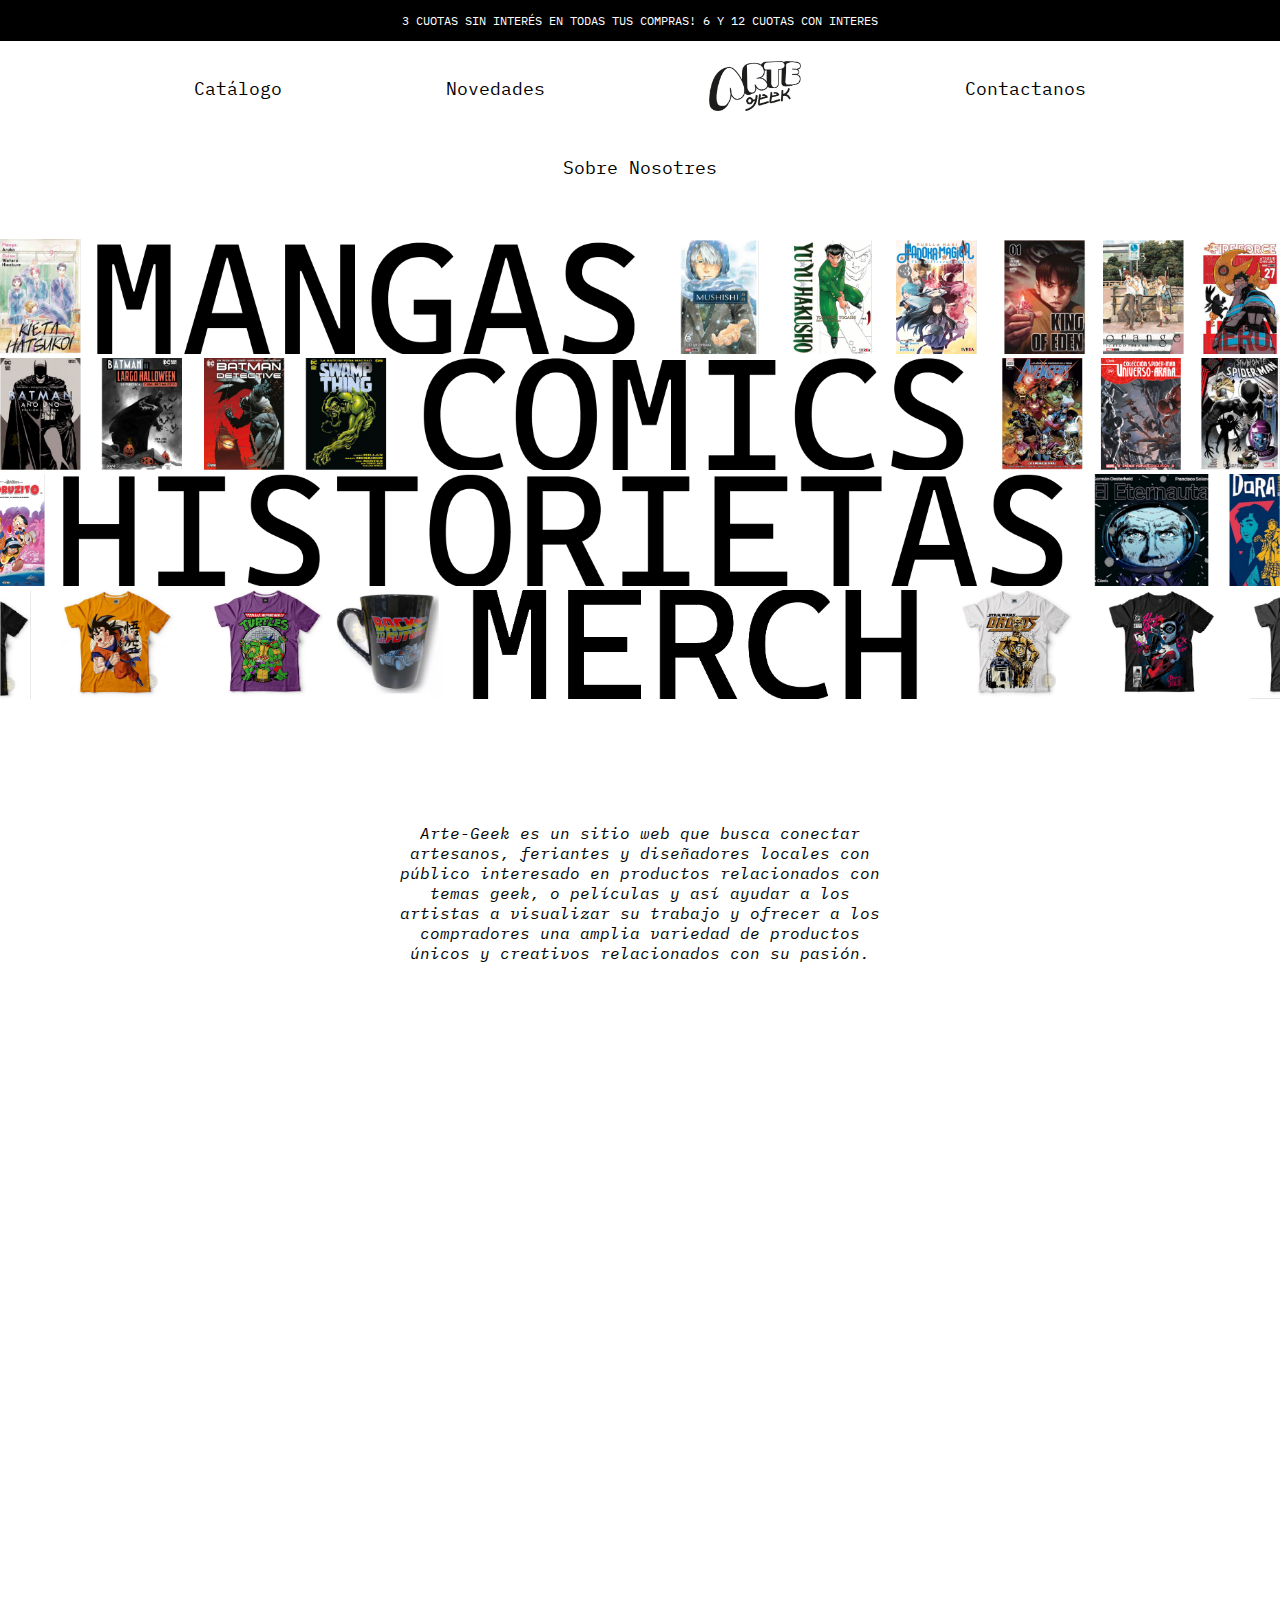
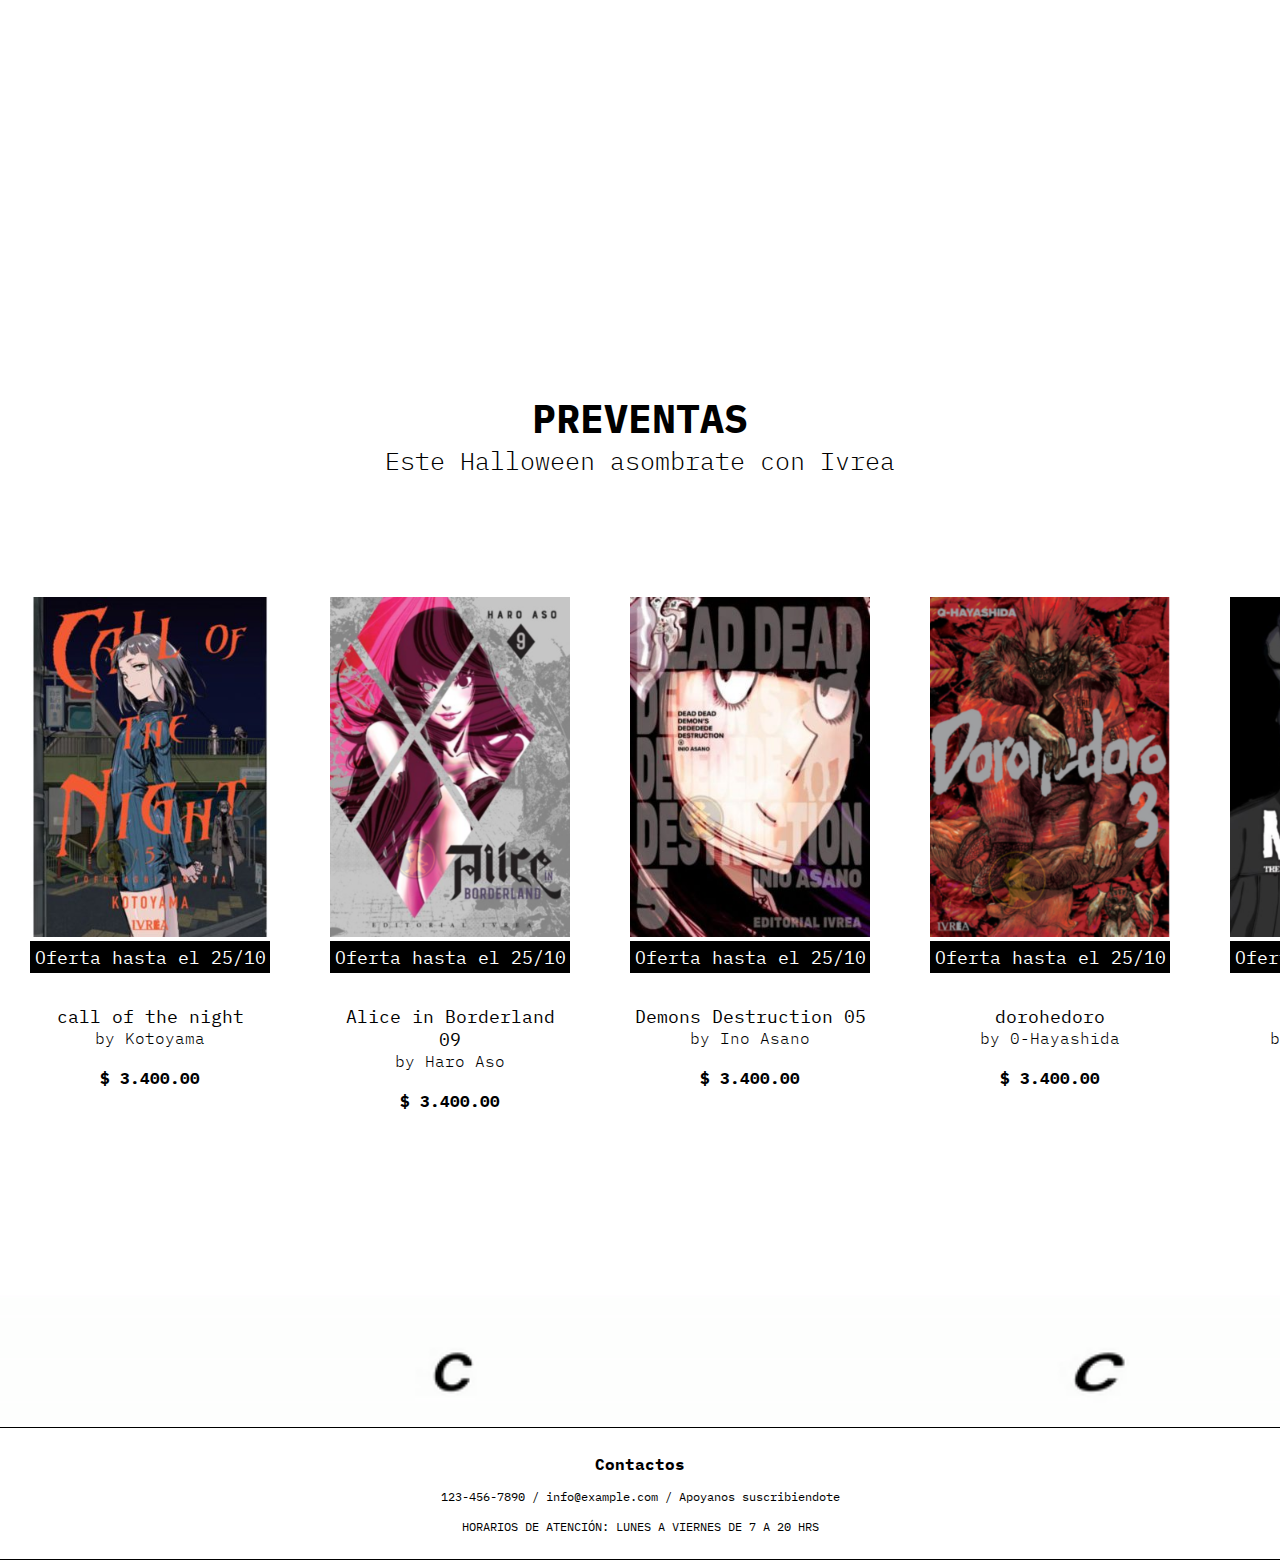
==== index.html @ ff5386ca "nuevo estilo" ====
<!DOCTYPE html>
<html lang="es">

<head>
  <meta charset="UTF-8">
  <meta name="viewport" content="width=device-width, initial-scale=1.0">
  <meta http-equiv="X-UA-Compatible" content="ie=edge">

  <script src="js/main.js"></script>
  
  <title>Inicio - Arte Geek</title>

  <link rel="preconnect" href="https://fonts.googleapis.com">
  <link rel="preconnect" href="https://fonts.gstatic.com" crossorigin>
  <link href="https://fonts.googleapis.com/css2?family=IBM+Plex+Mono:ital,wght@0,300;0,400;0,600;0,700;1,300;1,400;1,600;1,700&display=swap" rel="stylesheet">

  <link rel="stylesheet" href="./css/style.css">

</head>

<body>
<!-- <a class="brand" href="./html/contacto.html" id="pruebaBoton">Contactos</a> -->


  <div class="cuotas">
    3 CUOTAS SIN INTERÉS EN TODAS TUS COMPRAS!    6 Y 12 CUOTAS CON INTERES
  </div>
  
  <header>

  <nav>
      <ul>

        <li><a href="html/catalogo.html">Catálogo</a></li>
        <li><a href="html/novedades.html">Novedades</a></li>
        <li class="li"><a href="../index.html"><img src="media/marca-arteg.png" alt="marca-arteg" height="50px"></a></li>
        <li><a href="html/contacto.html">Contactanos</a></li>
        <li><a href="html/sobrenosotres.html">Sobre Nosotres</a></li>
      </ul>
  </nav>

  </header>
   

<main>

    <div class="portada">
      <img src="media/mangas/MANGAS.png" alt="MANGAS">
      <img src="media/comics/comics.png" alt="comics">
      <img src="media/Historietas/historietas.png" alt="historietas">
      <img src="media/merch/merch.png" alt="merch">
    </div>

    <section class="para">
      <p>Arte-Geek es un sitio web que busca conectar artesanos, feriantes y diseñadores 
        locales con público interesado en productos relacionados con temas geek, 
        o películas y así ayudar a los artistas a visualizar su trabajo y 
        ofrecer a los compradores una amplia variedad de productos únicos y creativos relacionados con su pasión. </p>
    </section>


    <div class="img">

      <div style="width:100%;height:0;padding-bottom:66%;position:relative;"><iframe src="https://giphy.com/embed/4eGUxJc4lplh6" width="100%" height="100%" style="position:absolute" frameBorder="0" class="giphy-embed" allowFullScreen></iframe></div>
     
    </div>


    <h2>
      PREVENTAS
    </h2>
    <h4>
      Este Halloween asombrate con Ivrea
    </h4>


    <div class="conoceNP">

      <div class="Imagen">

        <img src="media/mangas/call of the night.jpg" alt="calloftheniht">

        <div class="oferta-cont">
        Oferta hasta el 25/10
      </div>
        <p class="producto-descripcion">call of the night</p>
        <p class="producto-autor">by Kotoyama</p>
        <p class="producto-precio">$ 3.400.00</p>

      </div>


      <div class="Imagen">

        <img src="media/mangas/alice in borderland.png" alt="alice-borderland">
        <div class="oferta-cont">
          Oferta hasta el 25/10
        </div>
        <p class="producto-descripcion">Alice in Borderland 09</p>
        <p class="producto-autor">by Haro Aso</p>
        <p class="producto-precio">$ 3.400.00</p>

      </div>

      
      <div class="Imagen">

        <img src="media/mangas/dead dead dead.jpg" alt="dedede">
        <div class="oferta-cont">
          Oferta hasta el 25/10
        </div>
        <p class="producto-descripcion">Demons Destruction  05</p>
        <p class="producto-autor">by Ino Asano</p>
        <p class="producto-precio">$ 3.400.00</p>

      </div>

      <div class="Imagen">

        <img src="media/mangas/dorohedoro-03-300x425.png" alt="dorohedoro">
        <div class="oferta-cont">
          Oferta hasta el 25/10
        </div>
        <p class="producto-descripcion">dorohedoro</p>
        <p class="producto-autor">by 0-Hayashida</p>
        <p class="producto-precio">$ 3.400.00</p>

      </div>

      <div class="Imagen">

        <img src="media/mangas/Museum.png" alt="museum">
        <div class="oferta-cont">
          Oferta hasta el 25/10
        </div>
        <p class="producto-descripcion">Museum</p>
        <p class="producto-autor">by Ryosuke Tomoe</p>
        <p class="producto-precio">$ 3.400.00</p>

      </div>

    </div>

   
   

</main>
  
  <footer>
<img src="media/contactanos.gif" alt="contactanos">
    <div class="contacto">
    <h3>Contactos</h3>
    <br>
    <p>123-456-7890   /  info@example.com  /  Apoyanos suscribiendote </p>
    <br>
    <p>HORARIOS DE ATENCIÓN: LUNES A VIERNES DE 7 A 20 HRS</p>
  </div>

 </footer>

</body>
---- css/style.css ----
*{ 
    margin: 0; 
    padding: 0;
    background-color: white; 
}


.cuotas {
    background-color: rgb(0, 0, 0);
    color: white;
    font-size: 12px;
    padding: 13px;
    text-align: center;
    font-family: 'IBM Plex Mono', monospace;
}


header {
    margin: 20px;
    background-color: none;
    position: sticky;
    text-align: center;
}

nav ul li {
    display: inline-flex; 
    flex-direction: row;
    justify-content: space-between;
    font-size: 20px;
    margin-left: 80px;
    margin-right: 80px;
    margin-bottom: 40px;
    vertical-align: middle
}

nav ul li a {
    text-decoration: none;
    font-family: 'IBM Plex Mono', monospace;
    font-weight: normal;
    font-size: 18px; 
    color: black ;
 }

portada {
    margin-bottom: 0%;
}

.li {
    font-family:'IBM Plex Mono', monospace;
    font-weight: 800;
    font-size: 30px;
    color: black ;
}

h1 {
    font-family: 'IBM Plex Mono', monospace;
    font-size: 25px;
    font-weight: regular;
    color: black ;
    margin-left: 10%;
}

h2 {
    font-family: 'IBM Plex Mono', monospace;
    font-size: 40px;
    text-align: center;
    font-weight: regular;
    padding-top: 5%;
    color: black ;
}

h3 {
    font-family: 'IBM Plex Mono', monospace;
    font-size: 16px;
    text-align: center;
    font-weight: 800;
    padding-top: 2%;
    font-style: regular;
    color: black ;
}

h4 {
    font-family: 'IBM Plex Mono', monospace;
    font-size: 25px;
    text-align: center;
    font-weight: 300;
    padding-bottom: 2%;
    color: black ;
}

h5 {
    font-family: 'IBM Plex Mono', monospace;
    font-size: 40px;
    text-align: center;
    font-weight: regular;
    padding-top: 6%;
    color: black ;
}

h6 {
    font-family: 'IBM Plex Mono', monospace;
    text-align: center;
    font-weight: 700;
    font-size: 18px;
    color: white;
}

.form {
    border-color: black ;
    margin: 16px;
    padding:  10px;
}

.legend{
    font-size: 25px;
    text-align: center;
    color: black ;
}


img {
    align-self: center;
    width: 100%
}

.conoceNP {
    display: flex;
    flex-direction: row;
    justify-content: center;
    flex-wrap: nowrap;
    padding-bottom: 12%; 
    width: fit-content;  
    padding-top: 5%;   
}

.Imagen {
    width: 300px;
    padding: 2%;
}

.oferta-cont{ 
    background-color: rgb(0, 0, 0);
    color: white;
    font-size: 18px;
    text-align: center;
    font-family: 'IBM Plex Mono', monospace;
    padding-bottom: 2%;
    padding-top: 2%;
}

.producto-descripcion{
    font-family: 'IBM Plex Mono', monospace;
    text-align: center;
    font-weight: 400;
    font-size: 18px;
    padding-top: 32px;
}
.producto-autor {
    font-family: 'IBM Plex Mono', monospace;
    text-align: center;
    font-weight: 300;
}
.producto-precio{
    font-family: 'IBM Plex Mono', monospace;
    text-align: center;
    font-weight: 700;
    padding-top: 20px;
}


.Contenedor-ropa {
    display: flex;
    flex-direction: row;
    justify-content: center;
}

.item-ropa {
 width: 122px;
 height: 240px;
 padding: 5%;
}

.item-precio {
    width: 122px;
    height: 240px;
    padding: 5%;
    text-align: center;
    font-family: 'IBM Plex Mono', monospace;
    font-size: 16px ;
    color: black ;
  }


.para {
    font-family: 'IBM Plex Mono', monospace;
    font-size: 16px;
    text-align: center;
    font-style: italic;
    font-display: auto;
    padding: 120px 400px;
    color: black ;
}


.quienes-somos{
    display: flex; 
    flex-direction: row;
    justify-content: center;
}


.público{
    font-family: 'IBM Plex Mono', monospace;
    font-size: 16px;
    text-align: left;
    font-display: auto;
    font-weight: 400;
    width: 500px;
    height: 240px;
    padding: 5%;
    color: black ;
}

.contacto {
    border-top: solid 1px black;
    border-bottom: solid 1px black;
    font-family: 'IBM Plex Mono', monospace;
    font-size: 12px;
    padding-bottom: 2%;
    text-align: center;
    color: black ;
    width: 100%;
}
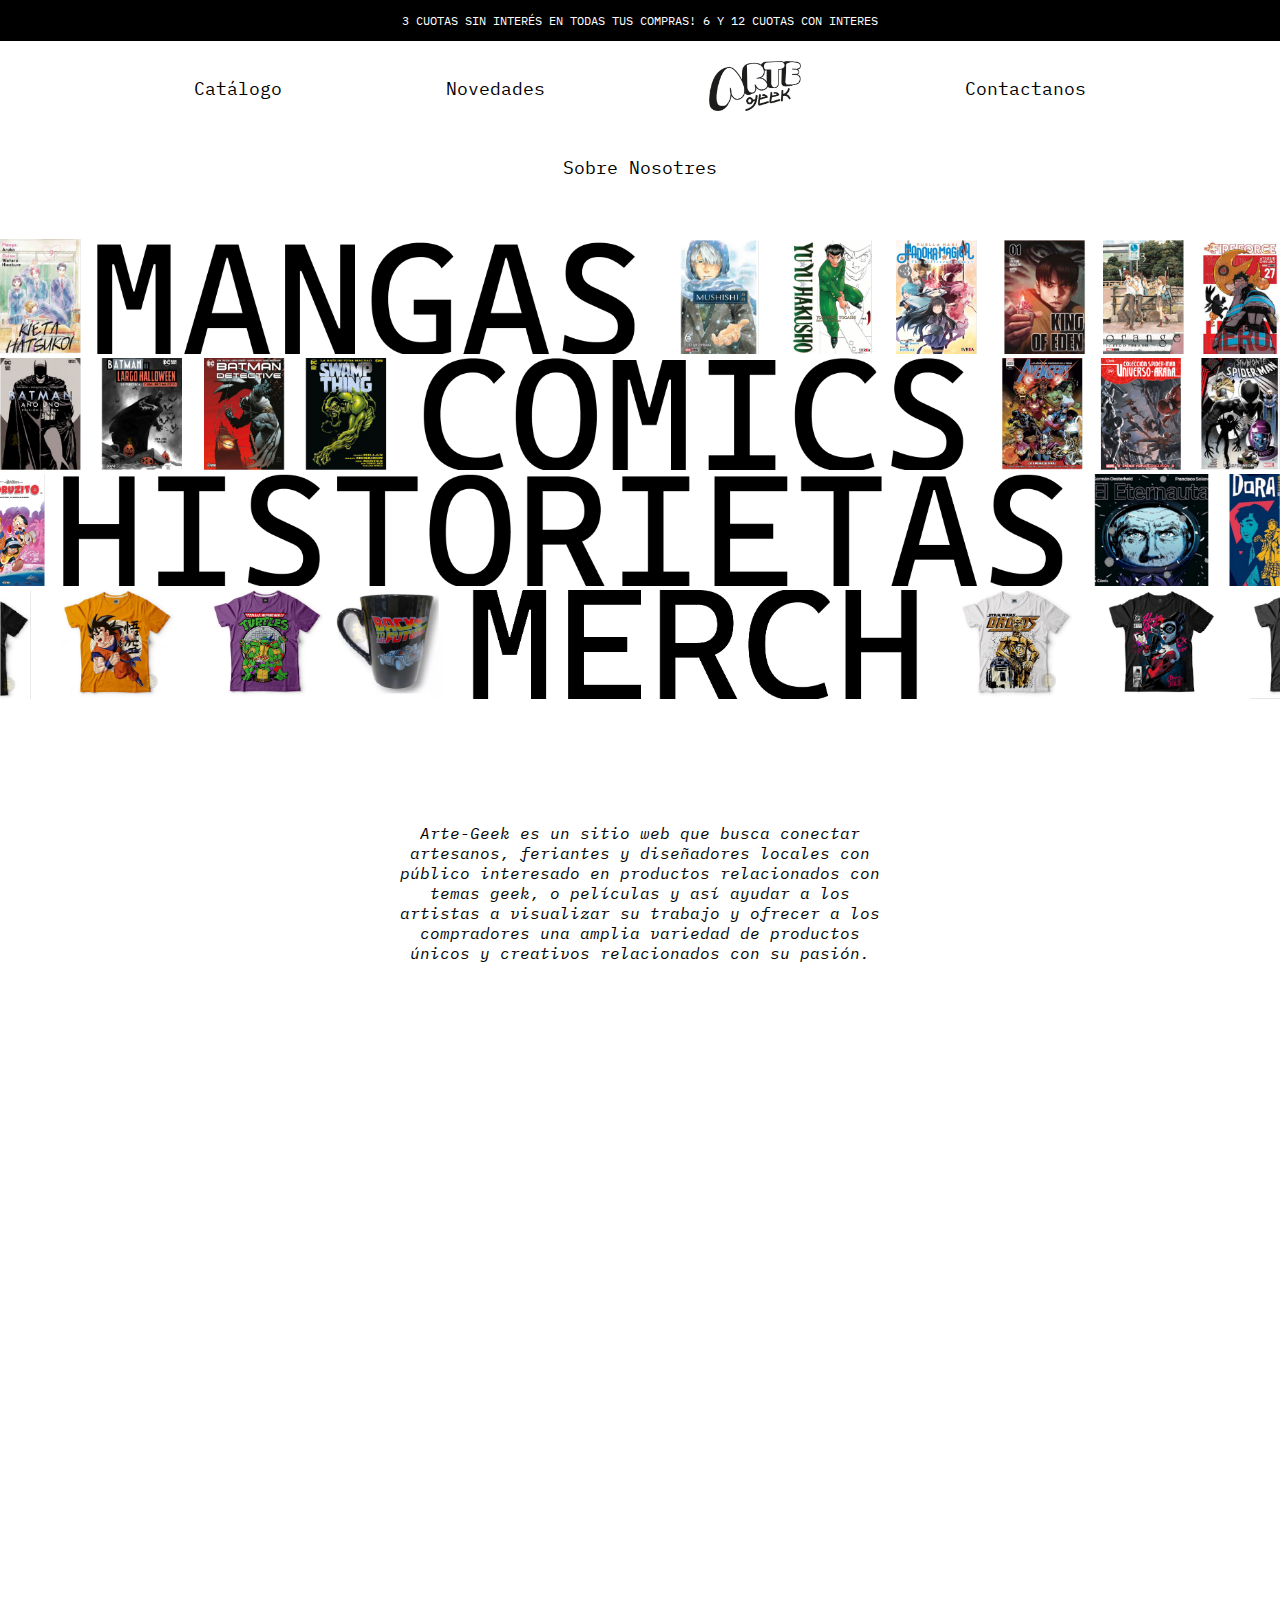
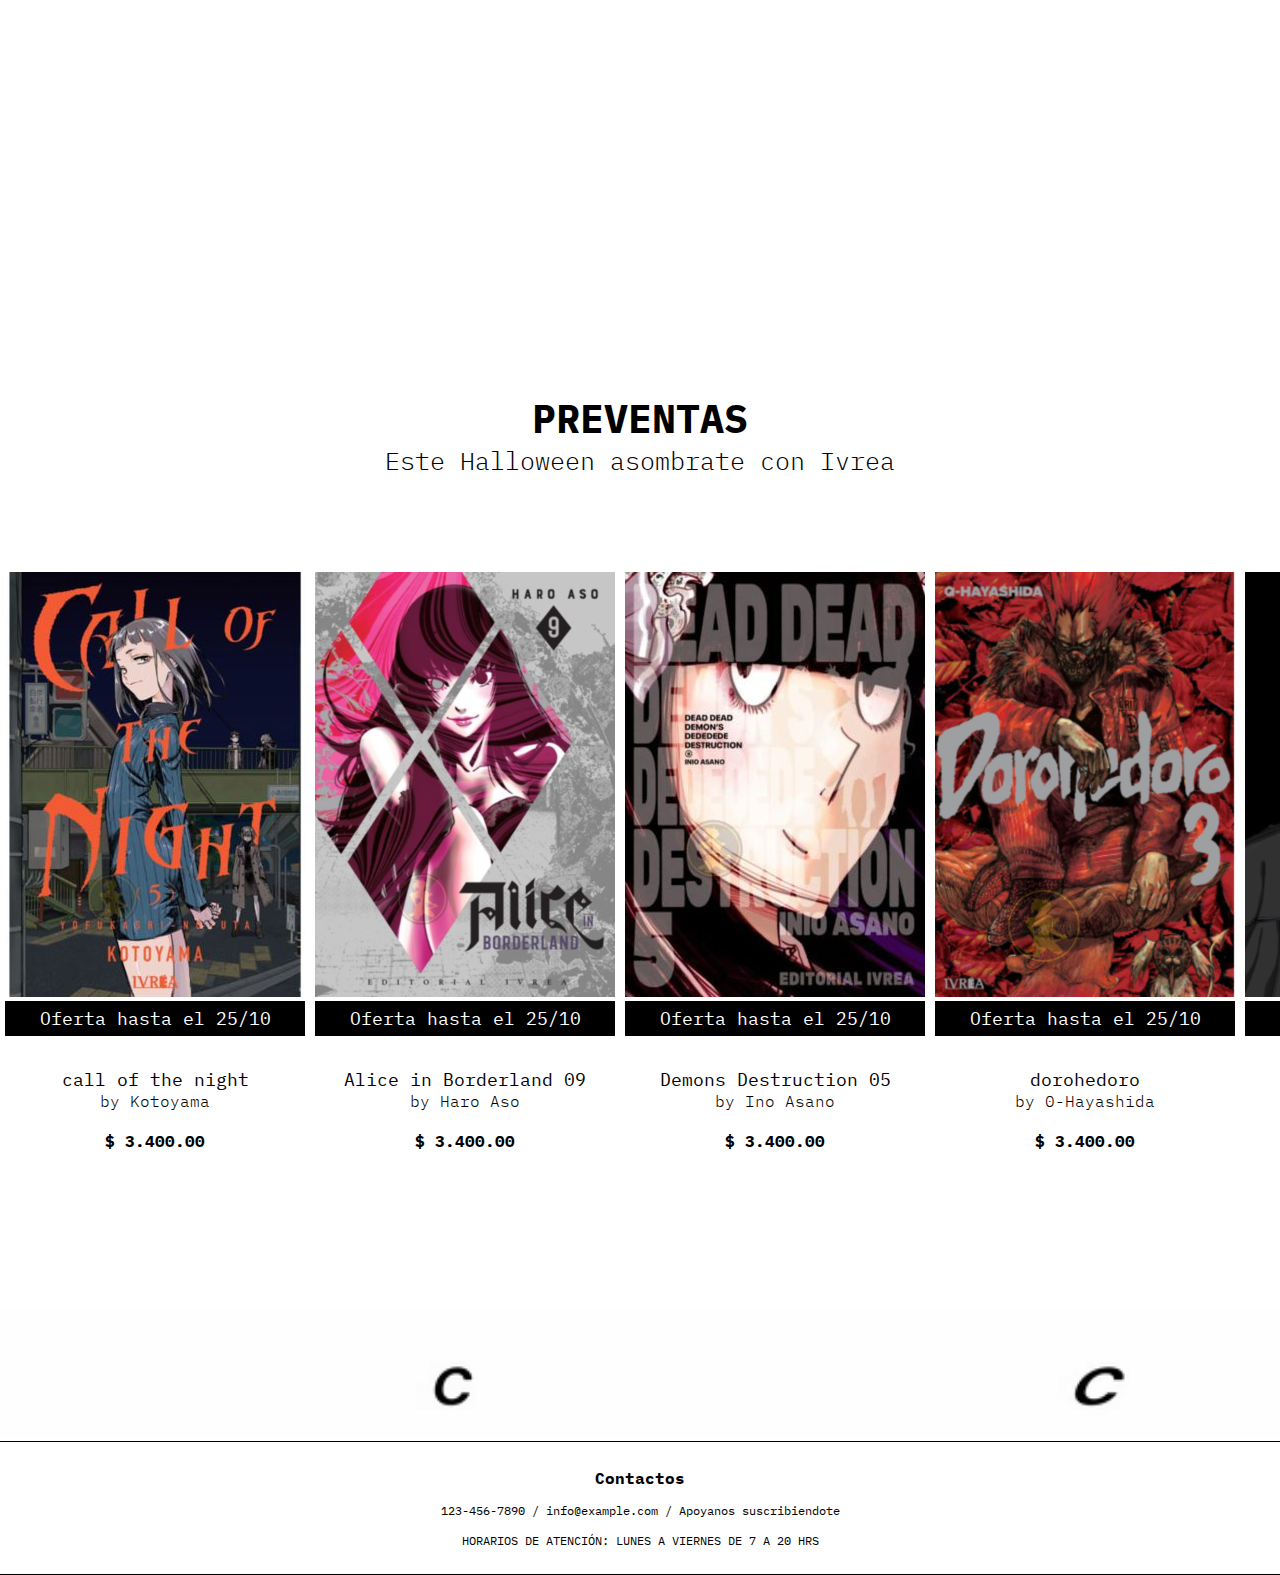
==== commit d156318e: "nav" ====
--- a/index.html
+++ b/index.html
@@ -20,7 +20,6 @@
 </head>
 
 <body>
-<!-- <a class="brand" href="./html/contacto.html" id="pruebaBoton">Contactos</a> -->
 
 
   <div class="cuotas">
@@ -63,7 +62,6 @@
     <div class="img">
 
       <div style="width:100%;height:0;padding-bottom:66%;position:relative;"><iframe src="https://giphy.com/embed/4eGUxJc4lplh6" width="100%" height="100%" style="position:absolute" frameBorder="0" class="giphy-embed" allowFullScreen></iframe></div>
-     
     </div>
 
 
@@ -137,7 +135,6 @@
         <p class="producto-descripcion">Museum</p>
         <p class="producto-autor">by Ryosuke Tomoe</p>
         <p class="producto-precio">$ 3.400.00</p>
-
       </div>
 
     </div>
@@ -149,6 +146,7 @@
   
   <footer>
 <img src="media/contactanos.gif" alt="contactanos">
+
     <div class="contacto">
     <h3>Contactos</h3>
     <br>
--- a/css/style.css
+++ b/css/style.css
@@ -66,6 +66,7 @@
     text-align: center;
     font-weight: regular;
     padding-top: 5%;
+
     color: black ;
 }
 
@@ -167,6 +168,9 @@
     padding-top: 20px;
 }
 
+.Imagen {
+ padding: 5px;
+}
 
 .Contenedor-ropa {
     display: flex;
@@ -185,20 +189,20 @@
     height: 240px;
     padding: 5%;
     text-align: center;
-    font-family: 'IBM Plex Mono', monospace;
+    font-family: 'Montserrat', sans-serif;
     font-size: 16px ;
-    color: black ;
+  color: rgb(241, 70, 88) ; 
   }
 
 
 .para {
-    font-family: 'IBM Plex Mono', monospace;
+    font-family: 'Montserrat', sans-serif;
     font-size: 16px;
     text-align: center;
     font-style: italic;
     font-display: auto;
     padding: 120px 400px;
-    color: black ;
+    color: rgb(241, 70, 88) ;
 }
 
 
@@ -210,7 +214,7 @@
 
 
 .público{
-    font-family: 'IBM Plex Mono', monospace;
+    font-family: 'Montserrat', sans-serif;
     font-size: 16px;
     text-align: left;
     font-display: auto;
@@ -218,6 +222,70 @@
     width: 500px;
     height: 240px;
     padding: 5%;
+    color: rgb(241, 70, 88) ;
+}
+
+.contacto {
+    border-top: solid 1px rgb(241, 70, 88);
+    border-bottom: solid 1px rgb(241, 70, 88);
+    font-family: 'Montserrat', sans-serif;
+    font-size: 12px;
+    padding-bottom: 2%;
+    text-align: center;
+    color: rgb(241, 70, 88) ;
+    width: 100%;
+}
+
+.Contenedor-ropa {
+    display: flex;
+    flex-direction: row;
+    justify-content: center;
+}
+
+.item-ropa {
+ width: 122px;
+ height: 240px;
+ padding: 5%;
+}
+
+.item-precio {
+    width: 122px;
+    height: 240px;
+    padding: 5%;
+    text-align: center;
+    font-family: 'IBM Plex Mono', monospace;
+    font-size: 16px ;
+    color: black ;
+  }
+
+
+.para {
+    font-family: 'IBM Plex Mono', monospace;
+    font-size: 16px;
+    text-align: center;
+    font-style: italic;
+    font-display: auto;
+    padding: 120px 400px;
+    color: black ;
+}
+
+
+.quienes-somos{
+    display: flex; 
+    flex-direction: row;
+    justify-content: center;
+}
+
+
+.público{
+    font-family: 'IBM Plex Mono', monospace;
+    font-size: 16px;
+    text-align: left;
+    font-display: auto;
+    font-weight: 400;
+    width: 500px;
+    height: 240px;
+    padding: 5%;
     color: black ;
 }
 
@@ -229,6 +297,7 @@
     padding-bottom: 2%;
     text-align: center;
     color: black ;
+
     width: 100%;
 }
 
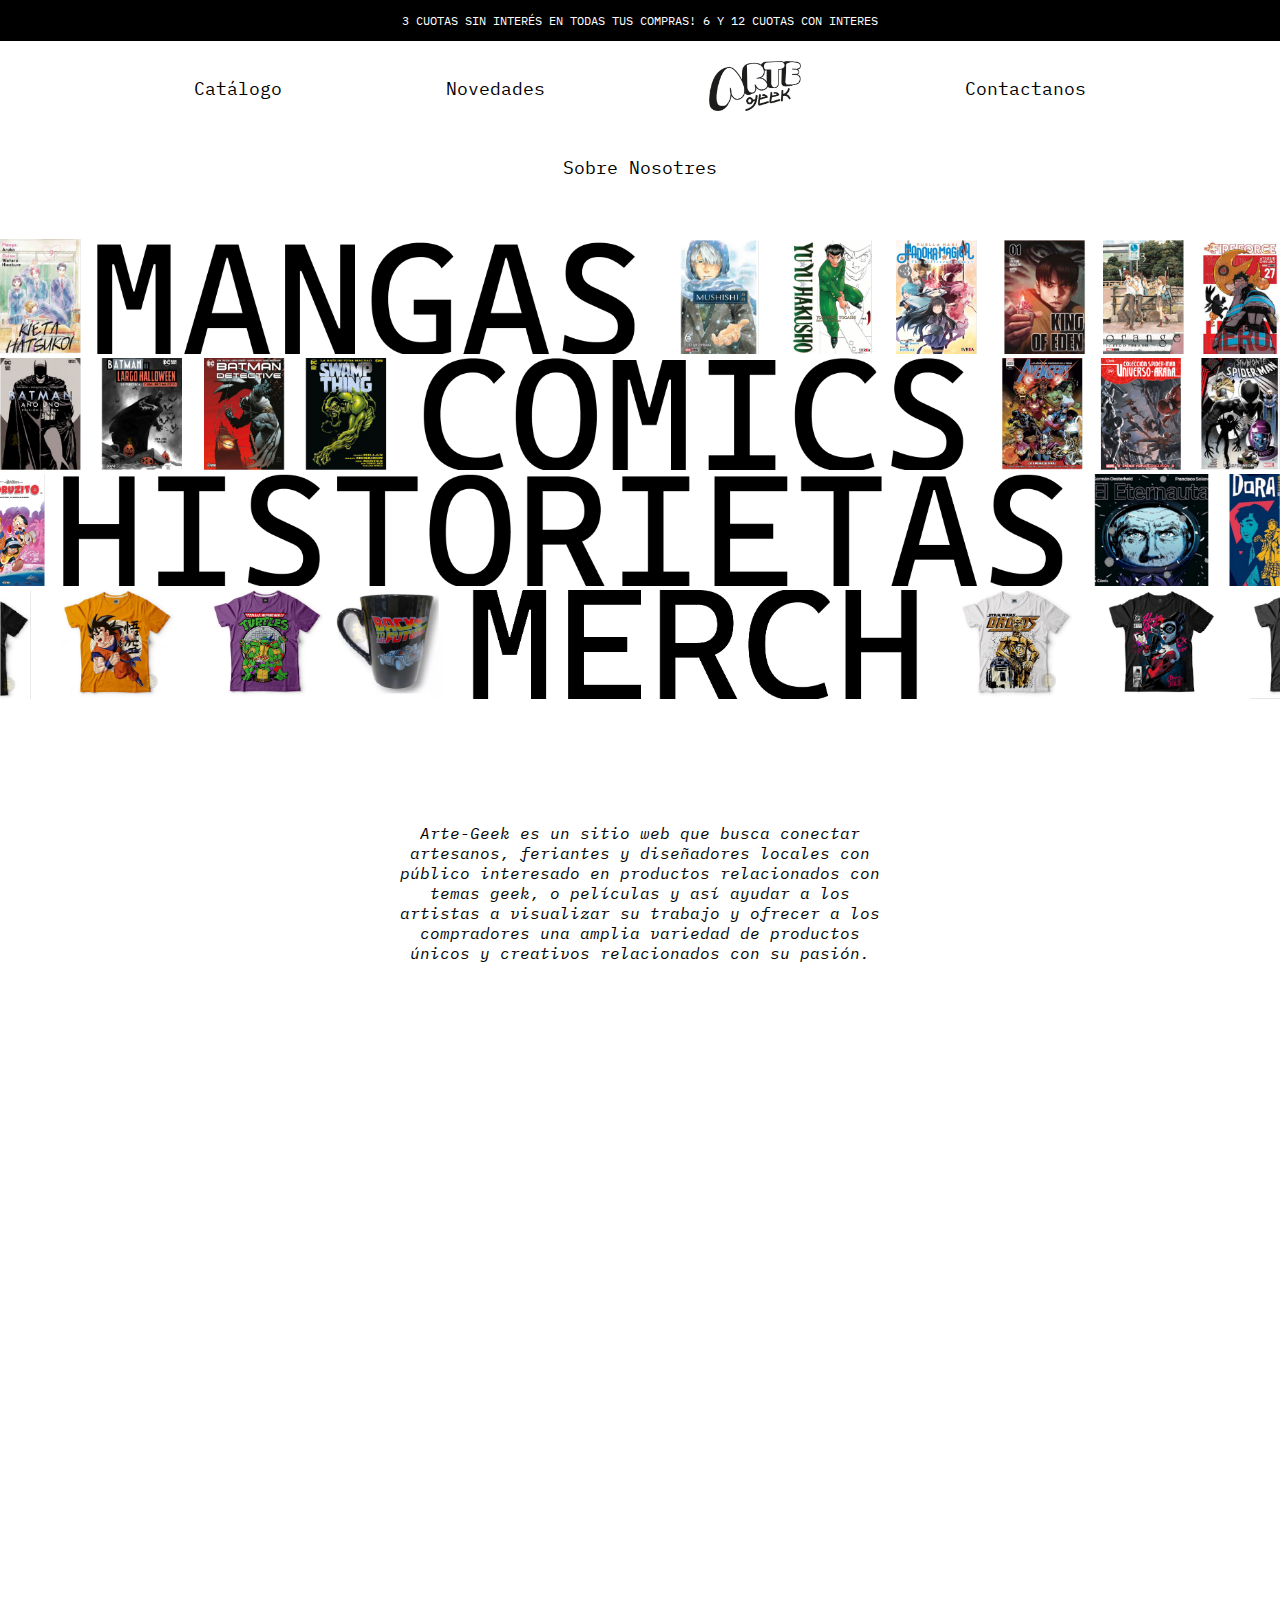
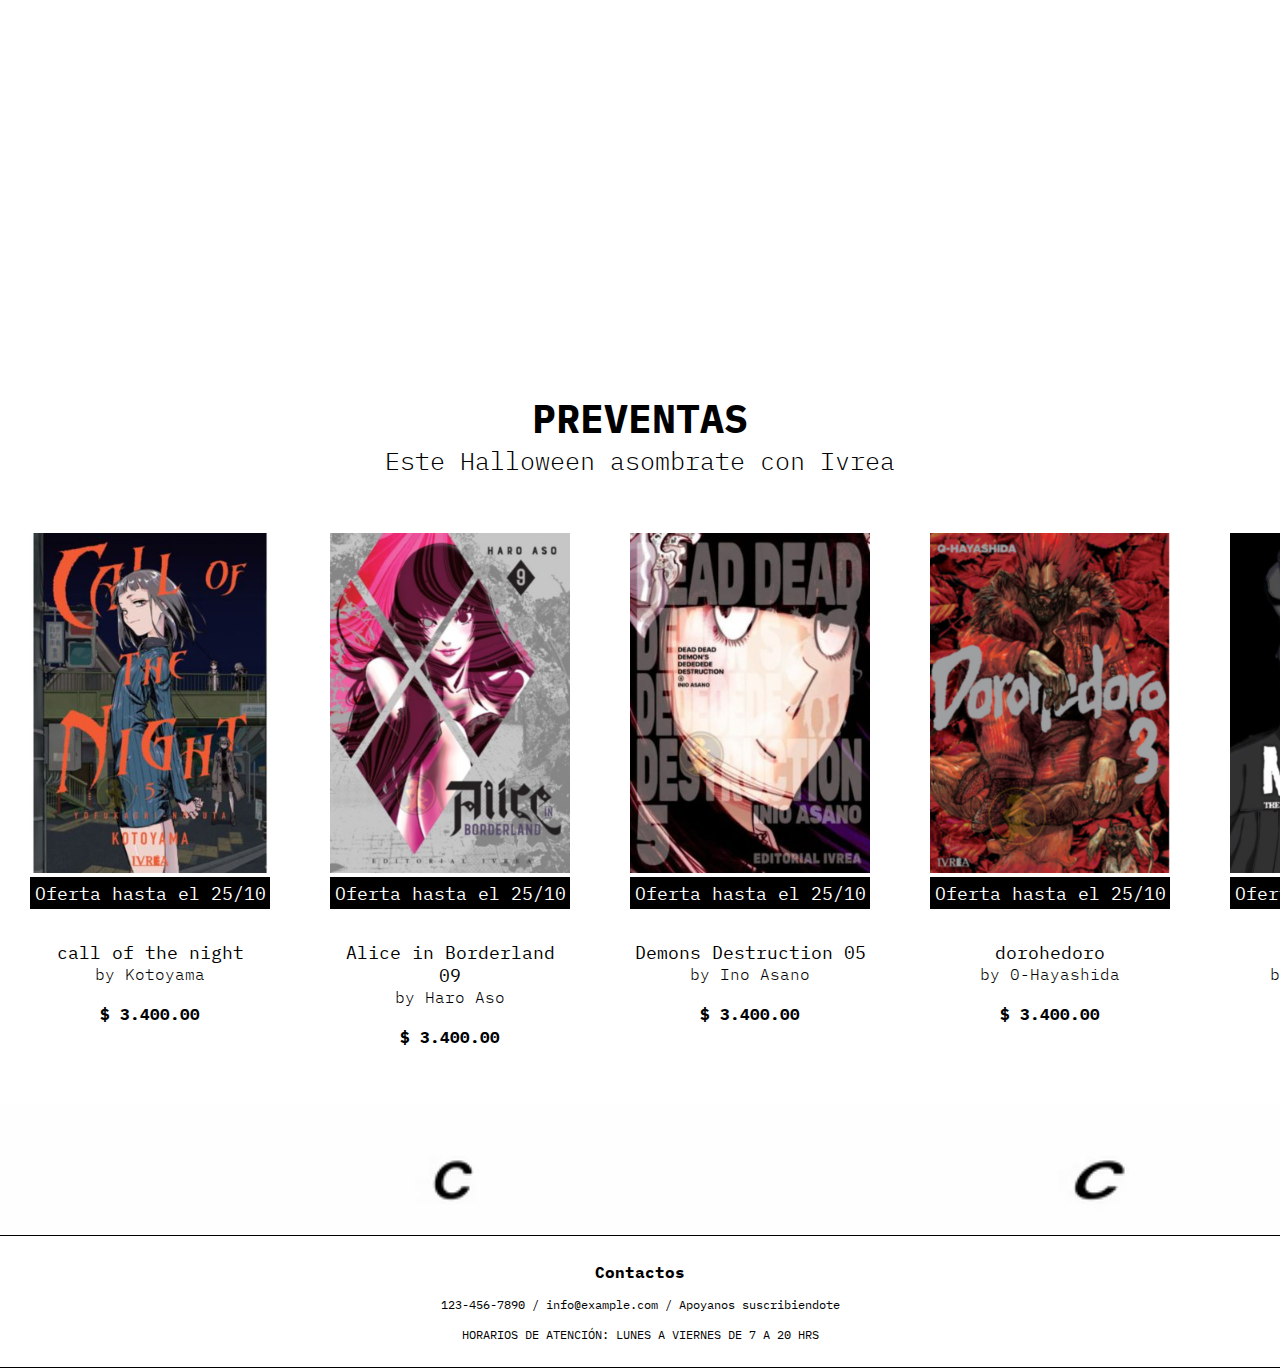
==== commit 07b6486d: "novedads" ====
--- a/index.html
+++ b/index.html
@@ -7,7 +7,7 @@
   <meta name="viewport" content="width=device-width, initial-scale=1.0">
   <meta http-equiv="X-UA-Compatible" content="ie=edge">
 
-  <script src="js/main.js"></script>
+  <!-- <script src="js/main.js"></script> -->
   
   <title>Inicio - Arte Geek</title>
 
--- a/css/style.css
+++ b/css/style.css
@@ -41,10 +41,6 @@
     color: black ;
  }
 
-portada {
-    margin-bottom: 0%;
-}
-
 .li {
     font-family:'IBM Plex Mono', monospace;
     font-weight: 800;
@@ -94,7 +90,8 @@
     font-size: 40px;
     text-align: center;
     font-weight: regular;
-    padding-top: 6%;
+    padding-top: 3%;
+    padding-bottom: 5%;
     color: black ;
 }
 
@@ -121,7 +118,7 @@
 
 img {
     align-self: center;
-    width: 100%
+    width: 100% ;
 }
 
 .conoceNP {
@@ -129,14 +126,23 @@
     flex-direction: row;
     justify-content: center;
     flex-wrap: nowrap;
-    padding-bottom: 12%; 
+    padding-bottom: 2%; 
+    width: fit-content;    
+}
+
+.conoceNP2 {
+    display: flex;
+    flex-direction: row;
+    justify-content: center;
+    flex-wrap: nowrap;
+    padding-bottom: 10%; 
     width: fit-content;  
-    padding-top: 5%;   
 }
 
 .Imagen {
-    width: 300px;
-    padding: 2%;
+    width: 240px;
+    margin: 25px;
+ 
 }
 
 .oferta-cont{ 
@@ -277,6 +283,84 @@
 }
 
 
+.aesthetic{
+    vertical-align: top;
+    display: inline-flex; 
+    flex-direction: row;
+    justify-content: left;
+    flex-wrap: nowrap;
+    padding-left: 5% ;
+}
+
+.aesthetic2{
+    vertical-align: top;
+    display: inline-flex; 
+    flex-direction: row;
+    justify-content: center;
+    flex-wrap: nowrap;
+    padding-right: 5% ;
+}
+
+.fecha {
+    font-family: 'IBM Plex Mono', monospace;
+    font-size: 16px;
+    font-weight: 700;
+    vertical-align: top;
+}
+
+.noticia {
+    font-family: 'IBM Plex Mono', monospace;
+    font-size: 25px;
+    font-weight: 700;
+    padding-left: 12%;
+    padding-bottom:5%;
+}
+
+.noticia2 {
+    font-family: 'IBM Plex Mono', monospace;
+    font-size: 25px;
+    font-weight: 700;
+    padding-right: 12%;
+    padding-bottom:5%;
+}
+
+.noticias {
+    font-family: 'IBM Plex Mono', monospace;
+    font-size: 16px;
+    padding-left: 5%;
+    width: 55%;
+    vertical-align: top;
+    text-align: justify;
+}
+
+.noticias2 {
+    font-family: 'IBM Plex Mono', monospace;
+    font-size: 16px;
+    padding-right: 5%;
+    width: 55%;
+    vertical-align: top;
+    text-align: justify;
+    justify-content: center;
+    margin-left: 20%;
+}
+
+.noticiasL{
+    padding-left: 20%;
+   
+}
+
+.noticias2{
+    padding-right: 20%;
+   
+}
+
+.bellow {
+    display: flex; 
+    flex-direction: column;
+    justify-content: center;
+    flex-wrap: nowrap;
+}
+
 .público{
     font-family: 'IBM Plex Mono', monospace;
     font-size: 16px;
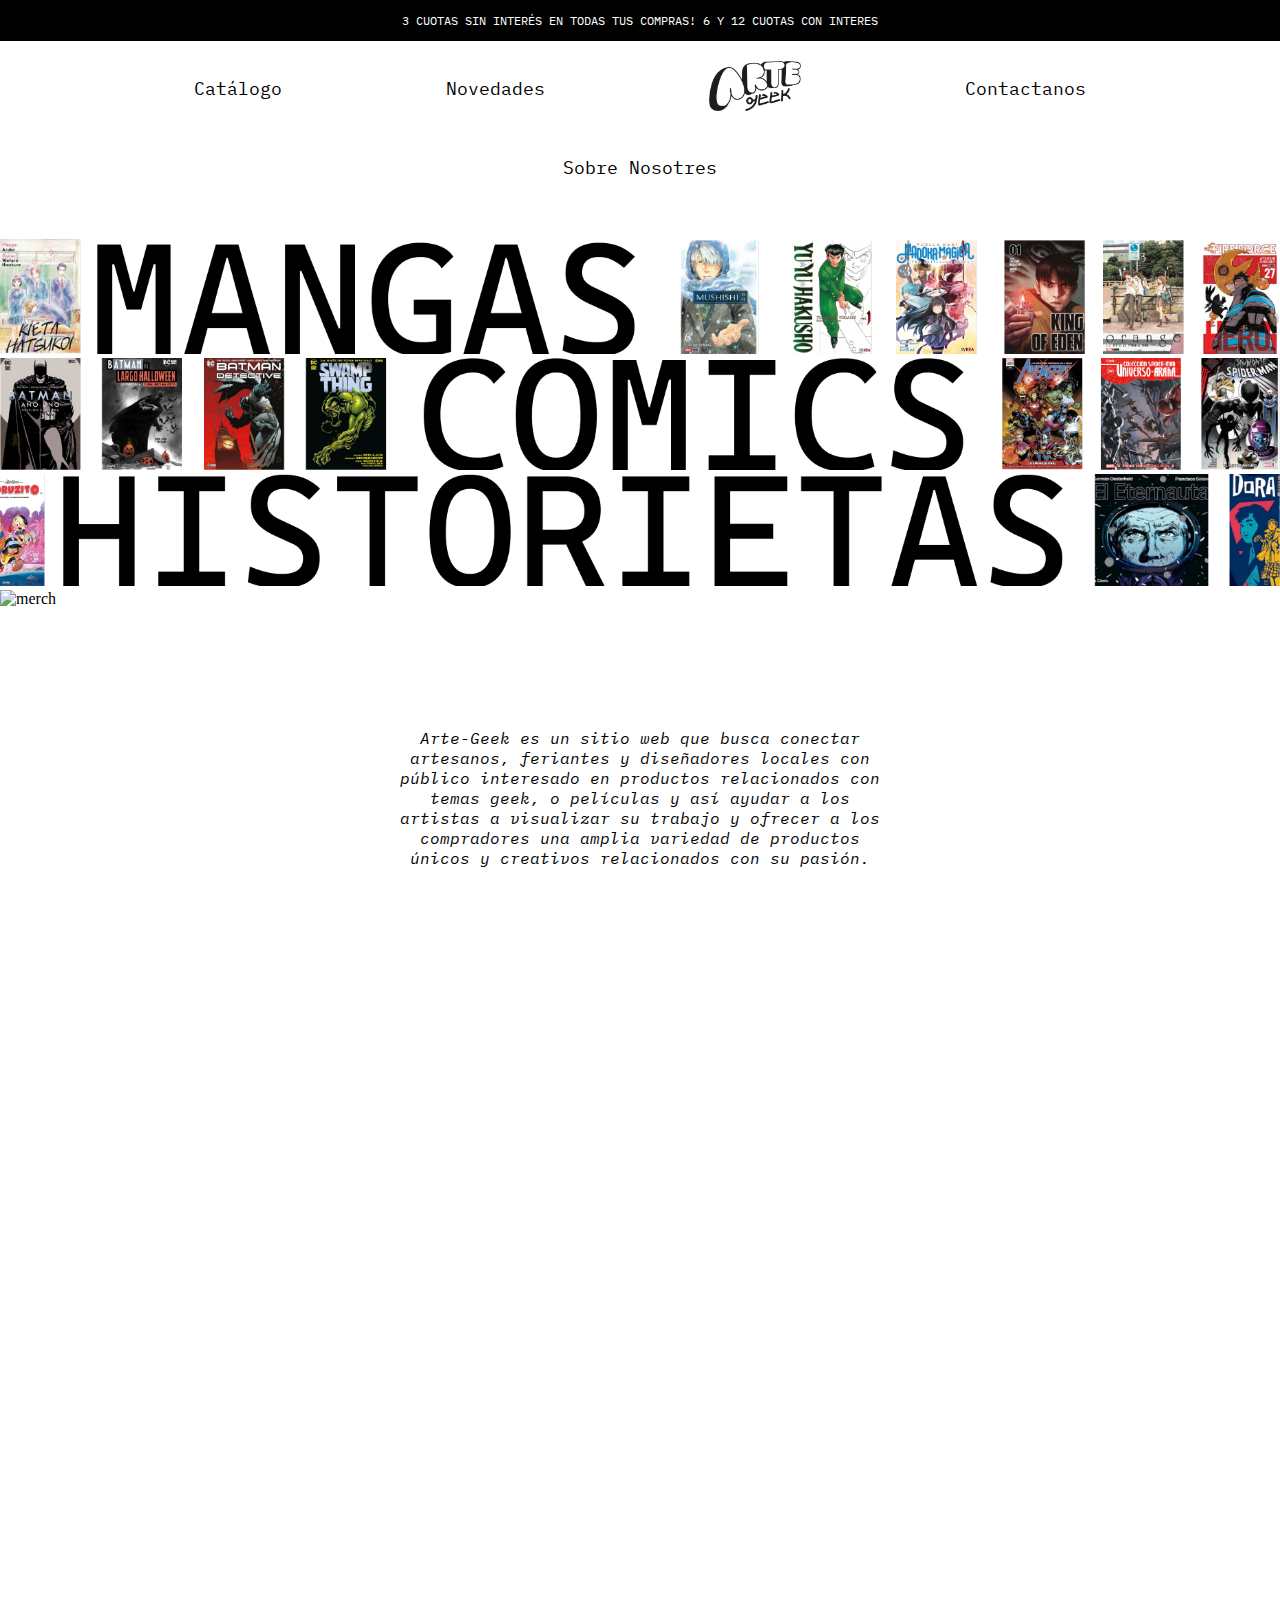
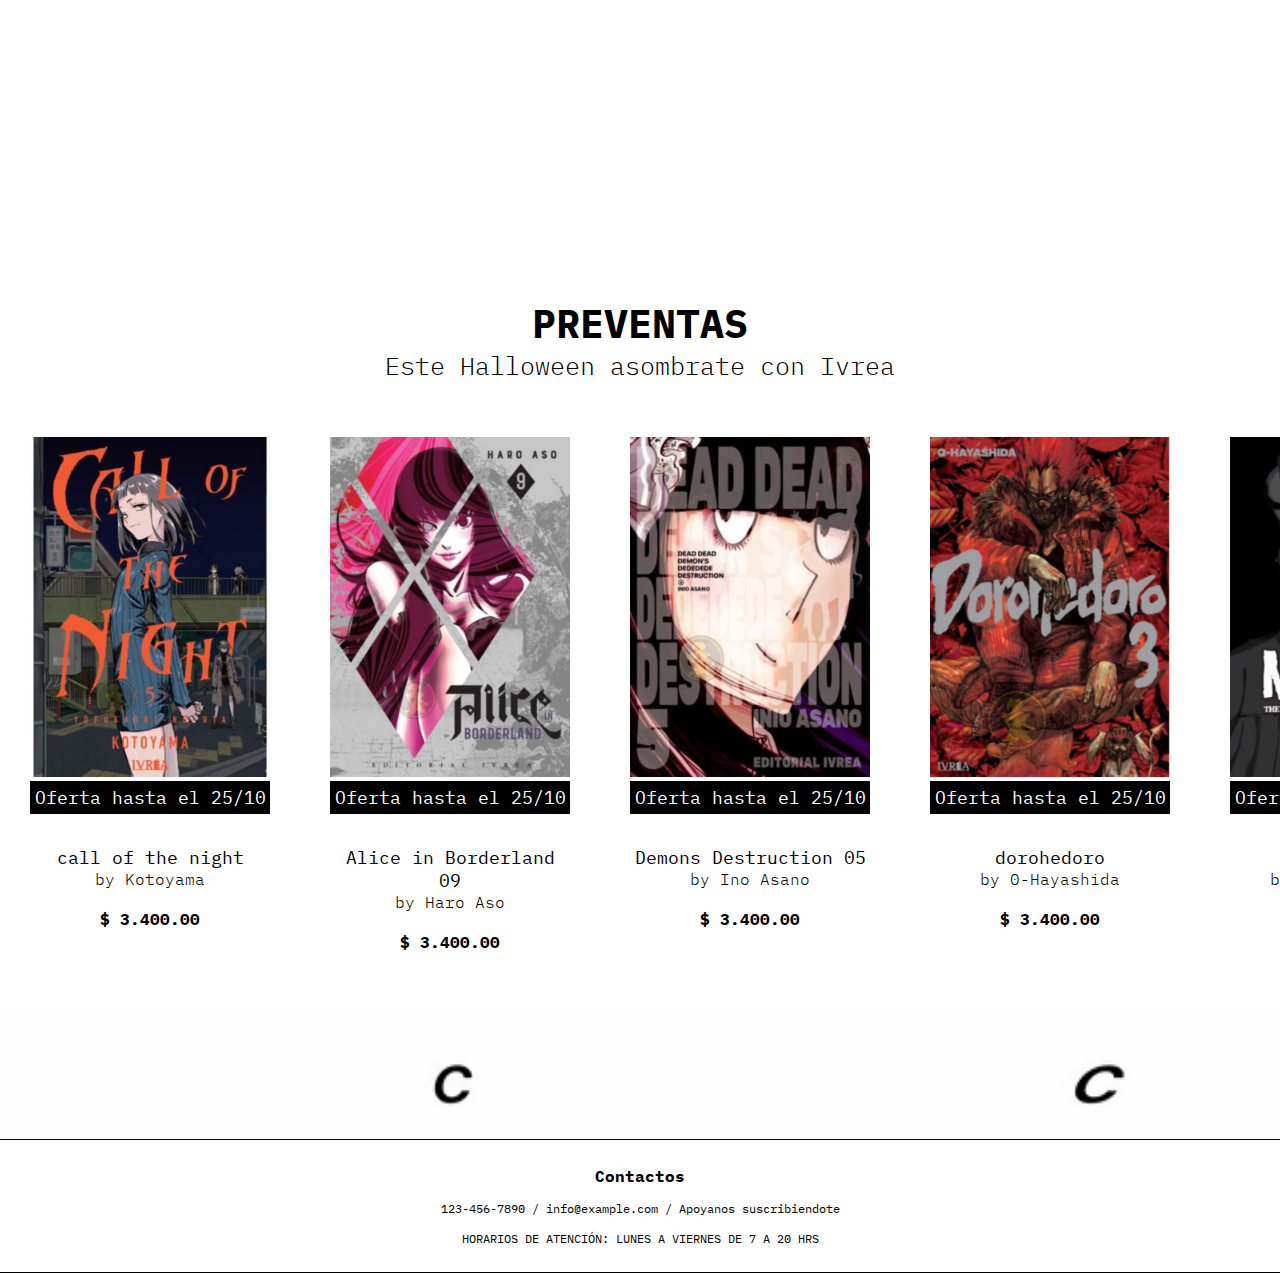
==== commit 17c5d45c: "merch" ====
--- a/index.html
+++ b/index.html
@@ -48,7 +48,7 @@
       <img src="media/mangas/MANGAS.png" alt="MANGAS">
       <img src="media/comics/comics.png" alt="comics">
       <img src="media/Historietas/historietas.png" alt="historietas">
-      <img src="media/merch/merch.png" alt="merch">
+      <img src="media/merch.png" alt="merch">
     </div>
 
     <section class="para">
--- a/css/style.css
+++ b/css/style.css
@@ -3,6 +3,7 @@
     padding: 0;
     background-color: white; 
 }
+
 
 
 .cuotas {
@@ -30,7 +31,7 @@
     margin-left: 80px;
     margin-right: 80px;
     margin-bottom: 40px;
-    vertical-align: middle
+    vertical-align: middle;
 }
 
 nav ul li a {
@@ -178,6 +179,9 @@
  padding: 5px;
 }
 
+
+
+
 .Contenedor-ropa {
     display: flex;
     flex-direction: row;
@@ -195,20 +199,20 @@
     height: 240px;
     padding: 5%;
     text-align: center;
-    font-family: 'Montserrat', sans-serif;
+    font-family: 'IBM Plex Mono', monospace;
     font-size: 16px ;
-  color: rgb(241, 70, 88) ; 
+    color: black ;
   }
 
 
 .para {
-    font-family: 'Montserrat', sans-serif;
+    font-family: 'IBM Plex Mono', monospace;
     font-size: 16px;
     text-align: center;
     font-style: italic;
     font-display: auto;
     padding: 120px 400px;
-    color: rgb(241, 70, 88) ;
+    color: black ;
 }
 
 
@@ -219,8 +223,87 @@
 }
 
 
+.aesthetic{
+    vertical-align: top;
+    display: inline-flex; 
+    flex-direction: row;
+    justify-content: left;
+    flex-wrap: nowrap;
+    padding-left: 5% ;
+}
+
+.aesthetic2{
+    vertical-align: top;
+    display: inline-flex; 
+    flex-direction: row;
+    justify-content: center;
+    flex-wrap: nowrap;
+    padding-right: 5% ;
+}
+
+.fecha {
+    font-family: 'IBM Plex Mono', monospace;
+    font-size: 16px;
+    font-weight: 700;
+    vertical-align: top;
+}
+
+.noticia {
+    font-family: 'IBM Plex Mono', monospace;
+    font-size: 25px;
+    font-weight: 700;
+    padding-left: 12%;
+    padding-bottom:5%;
+ }
+
+.noticia2 {
+    font-family: 'IBM Plex Mono', monospace;
+    font-size: 25px;
+    font-weight: 700;
+    padding-right: 12%;
+    padding-bottom:5%;
+}
+
+.noticias {
+    font-family: 'IBM Plex Mono', monospace;
+    font-family: 'IBM Plex Mono', monospace;
+    font-size: 16px;
+    padding-left: 5%;
+    width: 55%;
+    vertical-align: top;
+    text-align: justify;
+}
+
+.noticias2 {
+    font-family: 'IBM Plex Mono', monospace;
+    font-size: 16px;
+    padding-right: 5%;
+    width: 55%;
+    vertical-align: top;
+    text-align: justify;
+    justify-content: flex-start;
+    margin-left: 20%;
+}
+
+.noticiasL{
+    padding-left: 13%;
+    width: 100%;
+   
+}
+
+.noticiasR{
+    padding-right: 23%;
+    width: 100%;
+}
+
+.bellow {
+    display: flex; 
+    flex-direction: column;
+    justify-content: center;
+    flex-wrap: nowrap;
+}
 .público{
-    font-family: 'Montserrat', sans-serif;
+    font-family: 'IBM Plex Mono', monospace;
     font-size: 16px;
     text-align: left;
     font-display: auto;
@@ -228,148 +311,6 @@
     width: 500px;
     height: 240px;
     padding: 5%;
-    color: rgb(241, 70, 88) ;
-}
-
-.contacto {
-    border-top: solid 1px rgb(241, 70, 88);
-    border-bottom: solid 1px rgb(241, 70, 88);
-    font-family: 'Montserrat', sans-serif;
-    font-size: 12px;
-    padding-bottom: 2%;
-    text-align: center;
-    color: rgb(241, 70, 88) ;
-    width: 100%;
-}
-
-.Contenedor-ropa {
-    display: flex;
-    flex-direction: row;
-    justify-content: center;
-}
-
-.item-ropa {
- width: 122px;
- height: 240px;
- padding: 5%;
-}
-
-.item-precio {
-    width: 122px;
-    height: 240px;
-    padding: 5%;
-    text-align: center;
-    font-family: 'IBM Plex Mono', monospace;
-    font-size: 16px ;
-    color: black ;
-  }
-
-
-.para {
-    font-family: 'IBM Plex Mono', monospace;
-    font-size: 16px;
-    text-align: center;
-    font-style: italic;
-    font-display: auto;
-    padding: 120px 400px;
-    color: black ;
-}
-
-
-.quienes-somos{
-    display: flex; 
-    flex-direction: row;
-    justify-content: center;
-}
-
-
-.aesthetic{
-    vertical-align: top;
-    display: inline-flex; 
-    flex-direction: row;
-    justify-content: left;
-    flex-wrap: nowrap;
-    padding-left: 5% ;
-}
-
-.aesthetic2{
-    vertical-align: top;
-    display: inline-flex; 
-    flex-direction: row;
-    justify-content: center;
-    flex-wrap: nowrap;
-    padding-right: 5% ;
-}
-
-.fecha {
-    font-family: 'IBM Plex Mono', monospace;
-    font-size: 16px;
-    font-weight: 700;
-    vertical-align: top;
-}
-
-.noticia {
-    font-family: 'IBM Plex Mono', monospace;
-    font-size: 25px;
-    font-weight: 700;
-    padding-left: 12%;
-    padding-bottom:5%;
-}
-
-.noticia2 {
-    font-family: 'IBM Plex Mono', monospace;
-    font-size: 25px;
-    font-weight: 700;
-    padding-right: 12%;
-    padding-bottom:5%;
-}
-
-.noticias {
-    font-family: 'IBM Plex Mono', monospace;
-    font-size: 16px;
-    padding-left: 5%;
-    width: 55%;
-    vertical-align: top;
-    text-align: justify;
-}
-
-.noticias2 {
-    font-family: 'IBM Plex Mono', monospace;
-    font-size: 16px;
-    padding-right: 5%;
-    width: 55%;
-    vertical-align: top;
-    text-align: justify;
-    justify-content: center;
-    margin-left: 20%;
-}
-
-.noticiasL{
-    padding-left: 20%;
-   
-}
-
-.noticias2{
-    padding-right: 20%;
-   
-}
-
-.bellow {
-    display: flex; 
-    flex-direction: column;
-    justify-content: center;
-    flex-wrap: nowrap;
-}
-
-.público{
-    font-family: 'IBM Plex Mono', monospace;
-    font-size: 16px;
-    text-align: left;
-    font-display: auto;
-    font-weight: 400;
-    width: 500px;
-    height: 240px;
-    padding: 5%;
     color: black ;
 }
 
@@ -381,7 +322,6 @@
     padding-bottom: 2%;
     text-align: center;
     color: black ;
-
     width: 100%;
 }
 
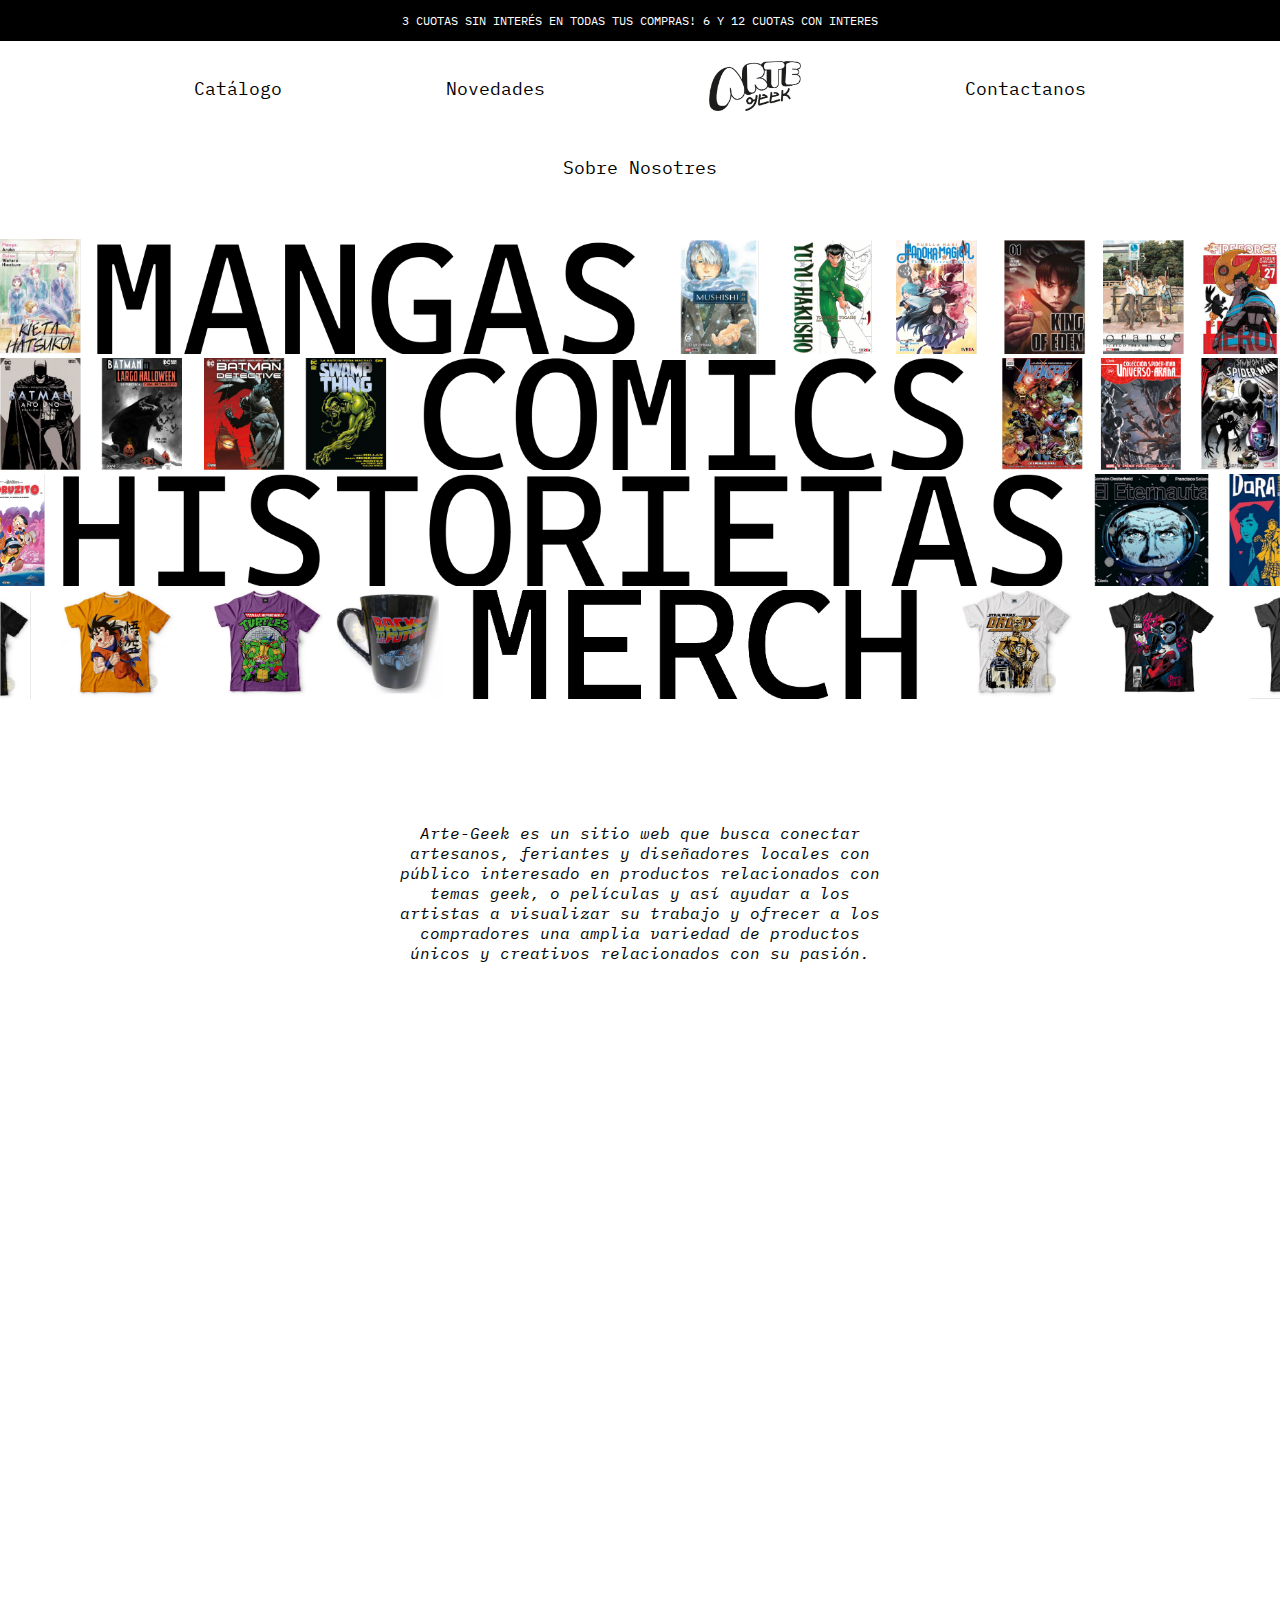
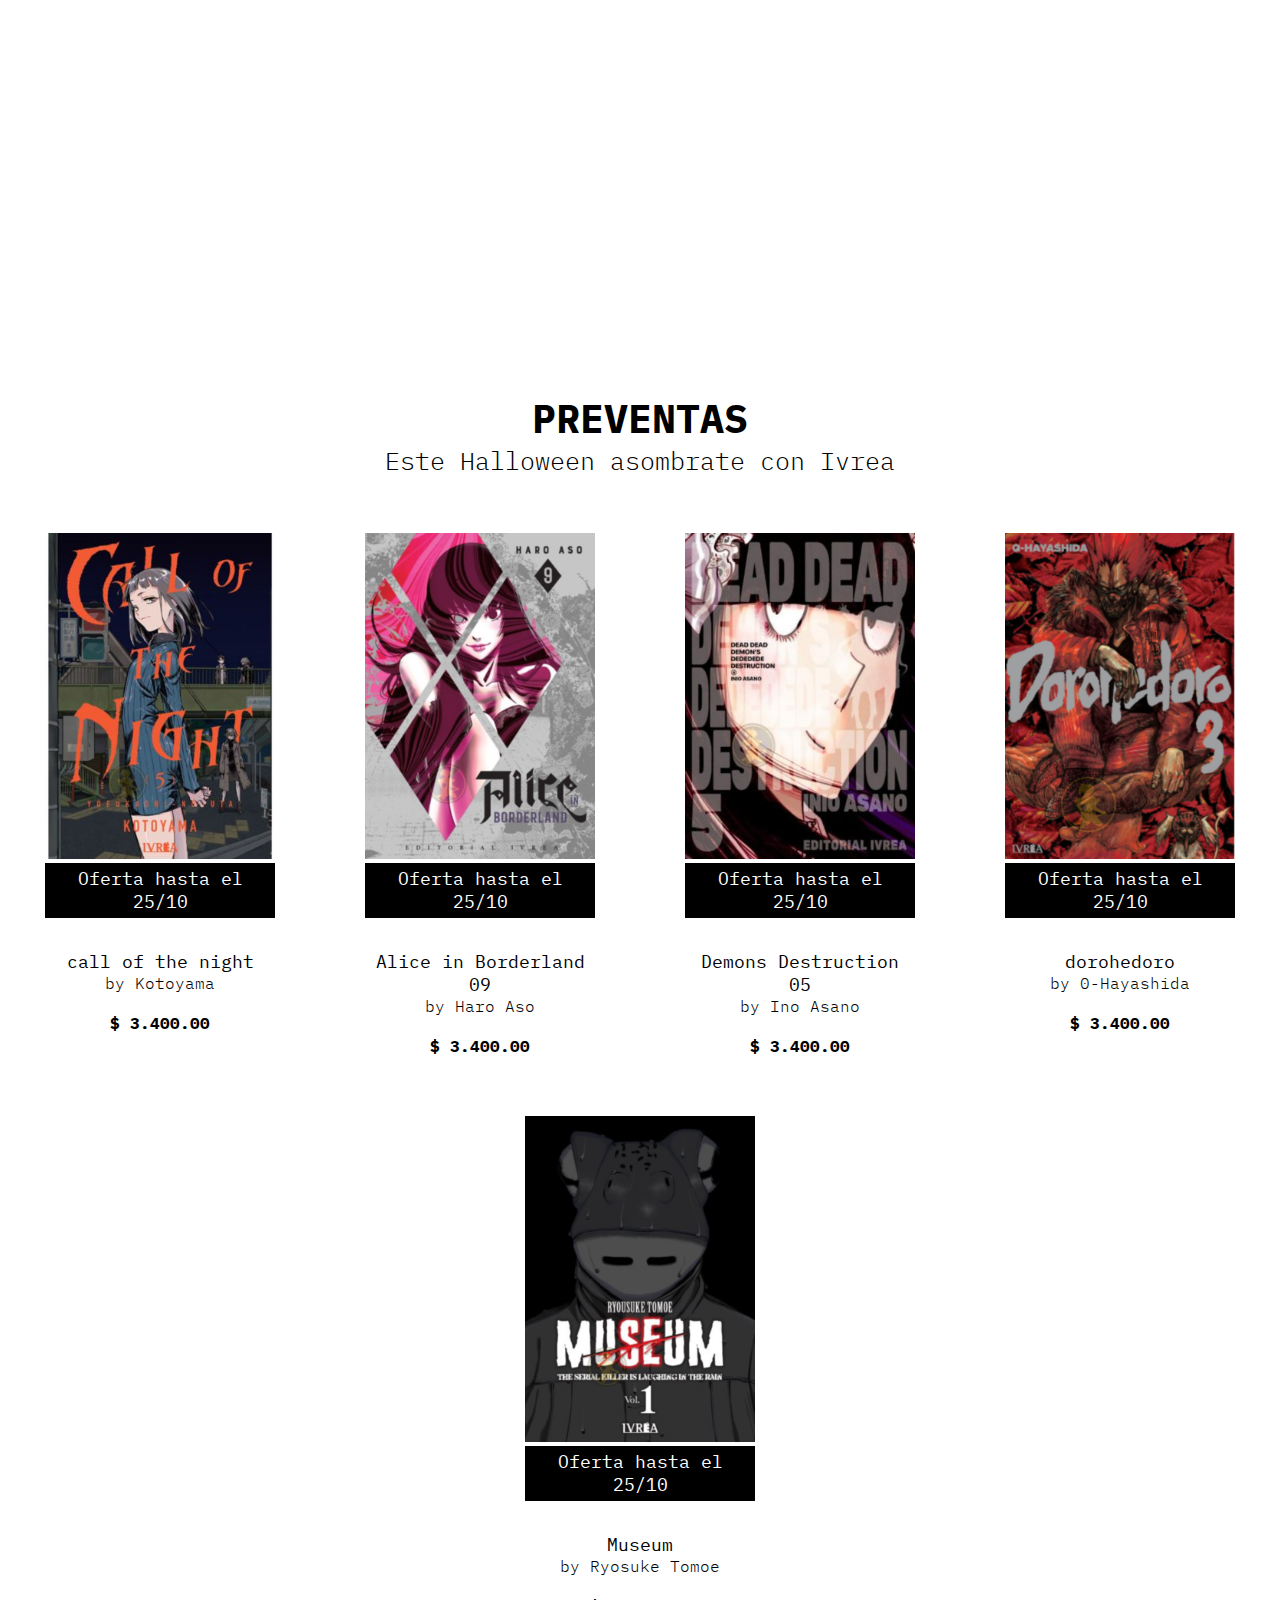
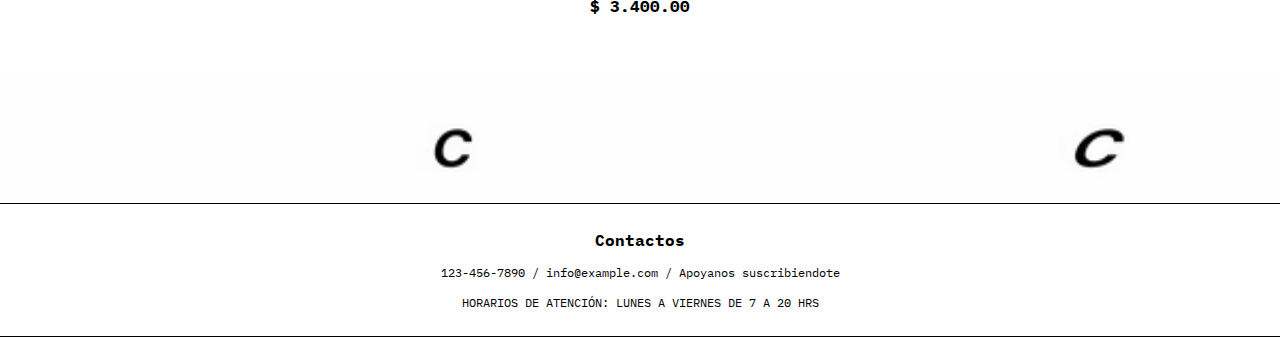
==== commit 691faba1: "aro aro aro" ====
--- a/index.html
+++ b/index.html
@@ -16,7 +16,7 @@
   <link href="https://fonts.googleapis.com/css2?family=IBM+Plex+Mono:ital,wght@0,300;0,400;0,600;0,700;1,300;1,400;1,600;1,700&display=swap" rel="stylesheet">
 
   <link rel="stylesheet" href="./css/style.css">
-
+  <script src="../js/main.js"></script>
 </head>
 
 <body>
@@ -28,7 +28,7 @@
   
   <header>
 
-  <nav>
+  <nav class="navbar">
       <ul>
 
         <li><a href="html/catalogo.html">Catálogo</a></li>
@@ -37,6 +37,12 @@
         <li><a href="html/contacto.html">Contactanos</a></li>
         <li><a href="html/sobrenosotres.html">Sobre Nosotres</a></li>
       </ul>
+
+      <div class="hamburguesa">
+        <span class="bar"></span>
+        <span class="bar"></span>
+        <span class="bar"></span>
+      </div>
   </nav>
 
   </header>
--- a/css/style.css
+++ b/css/style.css
@@ -2,6 +2,7 @@
     margin: 0; 
     padding: 0;
     background-color: white; 
+    box-sizing: border-box;
 }
 
 
@@ -49,6 +50,22 @@
     color: black ;
 }
 
+.hamburguesa {
+    display: none;
+    cursor: pointer;
+}
+
+.bar {
+    display: block;
+    width: 25px;
+    height: 4px;
+    margin: 5px auto;
+    -webkit-transition: all 0.3s ease-in-out;
+    transition: all 0.3s ease-in-out;
+    background-color:black;
+    align-items: flex-end;
+}
+
 h1 {
     font-family: 'IBM Plex Mono', monospace;
     font-size: 25px;
@@ -122,22 +139,14 @@
     width: 100% ;
 }
 
+/*catalogo*/
 .conoceNP {
     display: flex;
     flex-direction: row;
-    justify-content: center;
-    flex-wrap: nowrap;
+    justify-content: space-around;
+    flex-wrap: wrap;
     padding-bottom: 2%; 
-    width: fit-content;    
-}
-
-.conoceNP2 {
-    display: flex;
-    flex-direction: row;
-    justify-content: center;
-    flex-wrap: nowrap;
-    padding-bottom: 10%; 
-    width: fit-content;  
+
 }
 
 .Imagen {
@@ -180,8 +189,6 @@
 }
 
 
-
-
 .Contenedor-ropa {
     display: flex;
     flex-direction: row;
@@ -215,19 +222,34 @@
     color: black ;
 }
 
-
+/*sobrenosotres*/
 .quienes-somos{
     display: flex; 
     flex-direction: row;
     justify-content: center;
 }
 
+/*novedades*/
+
+.conoceNP2 {
+    display: flex;
+    flex-direction: row;
+    justify-content: center;
+    flex-wrap: nowrap;
+    padding-bottom: 10%; 
+
+}
+
+.bellow {
+    display: flex; 
+    flex-direction: column;
+    justify-content: center;
+}
 
 .aesthetic{
     vertical-align: top;
     display: inline-flex; 
     flex-direction: row;
-    justify-content: left;
     flex-wrap: nowrap;
     padding-left: 5% ;
 }
@@ -236,9 +258,9 @@
     vertical-align: top;
     display: inline-flex; 
     flex-direction: row;
-    justify-content: center;
     flex-wrap: nowrap;
     padding-right: 5% ;
+    justify-content: center;
 }
 
 .fecha {
@@ -266,10 +288,9 @@
 
 .noticias {
     font-family: 'IBM Plex Mono', monospace;
-    font-family: 'IBM Plex Mono', monospace;
     font-size: 16px;
     padding-left: 5%;
-    width: 55%;
+    width: 50%;
     vertical-align: top;
     text-align: justify;
 }
@@ -278,30 +299,26 @@
     font-family: 'IBM Plex Mono', monospace;
     font-size: 16px;
     padding-right: 5%;
-    width: 55%;
+    width: 50%;
     vertical-align: top;
     text-align: justify;
-    justify-content: flex-start;
+    justify-content: right;
     margin-left: 20%;
 }
 
 .noticiasL{
-    padding-left: 13%;
+    padding-left: 10%;
     width: 100%;
    
 }
 
 .noticiasR{
-    padding-right: 23%;
-    width: 100%;
-}
-
-.bellow {
-    display: flex; 
-    flex-direction: column;
-    justify-content: center;
-    flex-wrap: nowrap;
-}
+    padding-right: 10%;
+    width: 140%;
+}
+
+
+/*footer*/
 .público{
     font-family: 'IBM Plex Mono', monospace;
     font-size: 16px;
@@ -325,3 +342,39 @@
     width: 100%;
 }
 
+@media only screen and (max-width: 600px) {
+   
+    .quienes-somos {
+        flex-direction: column;
+    }
+
+    .hamburguesa {
+        display: block;
+    }
+    .hamburguesa.active .bar:nth-child(2){
+        opacity: 0;
+    }
+    .hamburguesa.active .bar:nth-child(1){
+        transform: translateY(8px) rotate(45deg);
+    }
+    .hamburguesa.active .bar:nth-child(3){
+        transform: translateY(-8px) rotate(-45deg);
+    }
+
+    nav ul {
+        position: fixed;
+        left: -100%;
+        top: 70px;
+        gap: 0;
+        flex-direction: column;
+        width: 100%;
+        text-align: center;
+        transition: 0.3s;
+
+    }
+
+    nav ul.active {
+        left: 0;
+
+    }
+}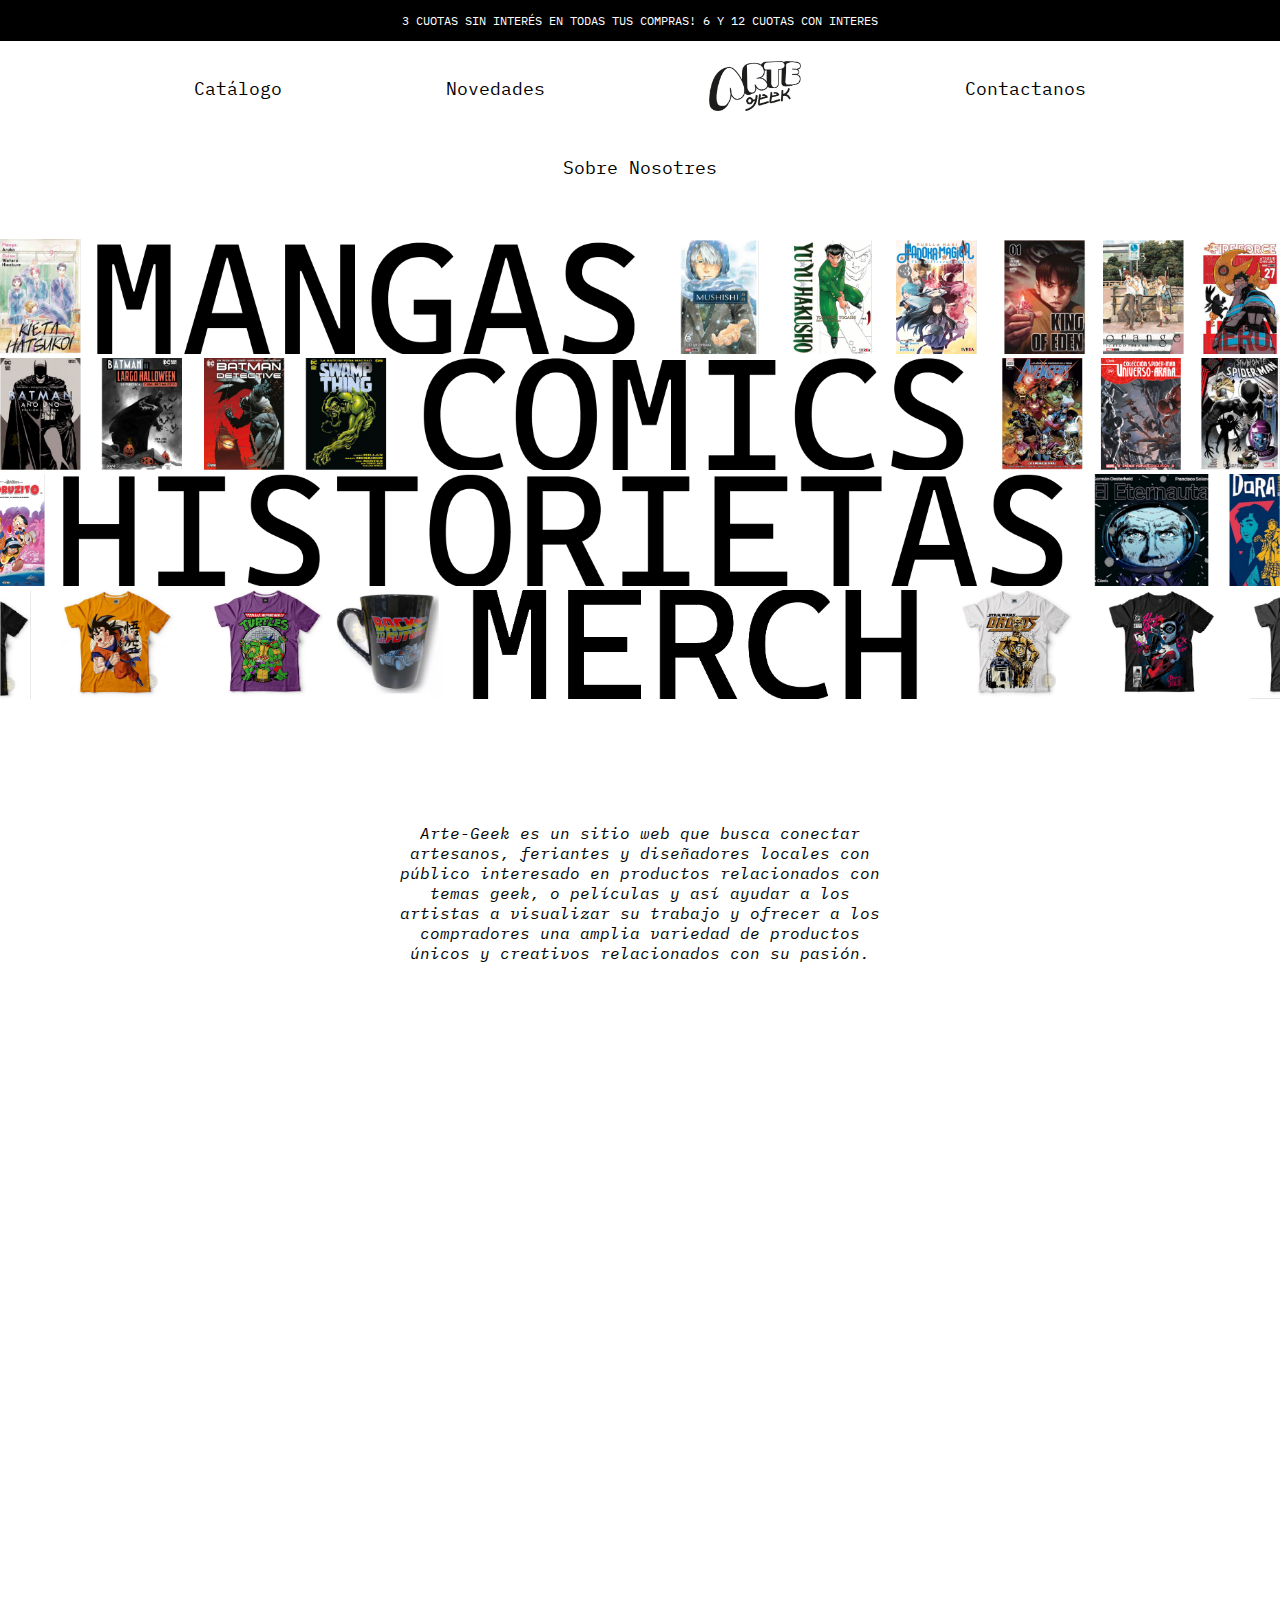
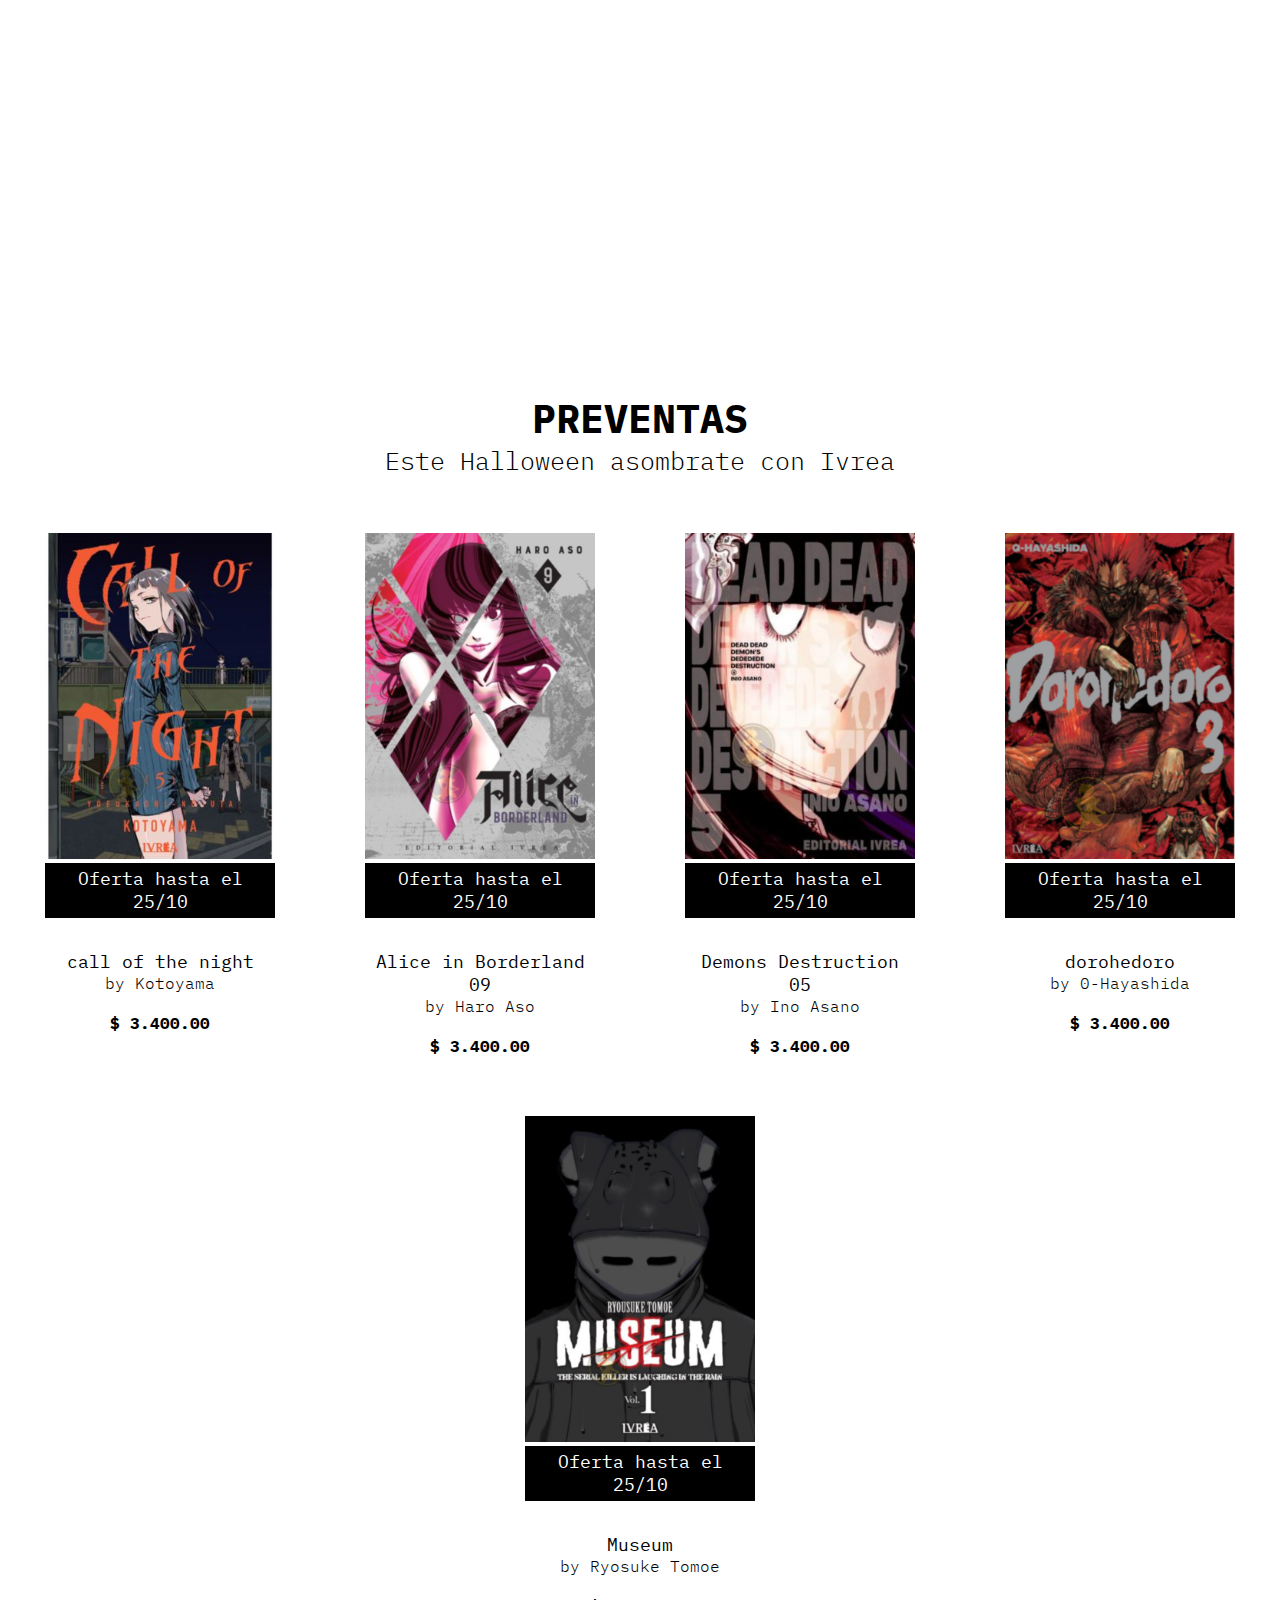
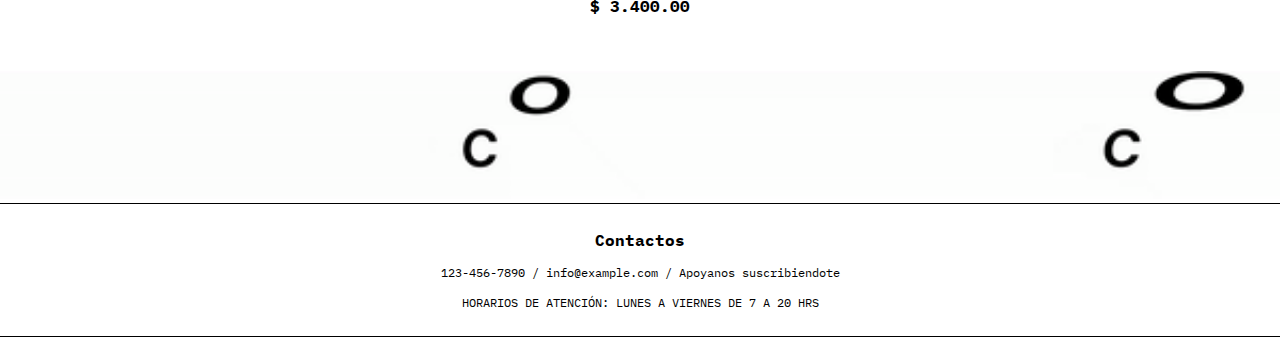
==== commit 9d073b46: "lo intente" ====
--- a/index.html
+++ b/index.html
@@ -30,10 +30,9 @@
 
   <nav class="navbar">
       <ul>
-
         <li><a href="html/catalogo.html">Catálogo</a></li>
         <li><a href="html/novedades.html">Novedades</a></li>
-        <li class="li"><a href="../index.html"><img src="media/marca-arteg.png" alt="marca-arteg" height="50px"></a></li>
+        <li class="marca"><a href="../index.html"><img src="media/marca-arteg.png" alt="marca-arteg" height="50px" width="90px"></a></li>
         <li><a href="html/contacto.html">Contactanos</a></li>
         <li><a href="html/sobrenosotres.html">Sobre Nosotres</a></li>
       </ul>
--- a/css/style.css
+++ b/css/style.css
@@ -43,12 +43,6 @@
     color: black ;
  }
 
-.li {
-    font-family:'IBM Plex Mono', monospace;
-    font-weight: 800;
-    font-size: 30px;
-    color: black ;
-}
 
 .hamburguesa {
     display: none;
